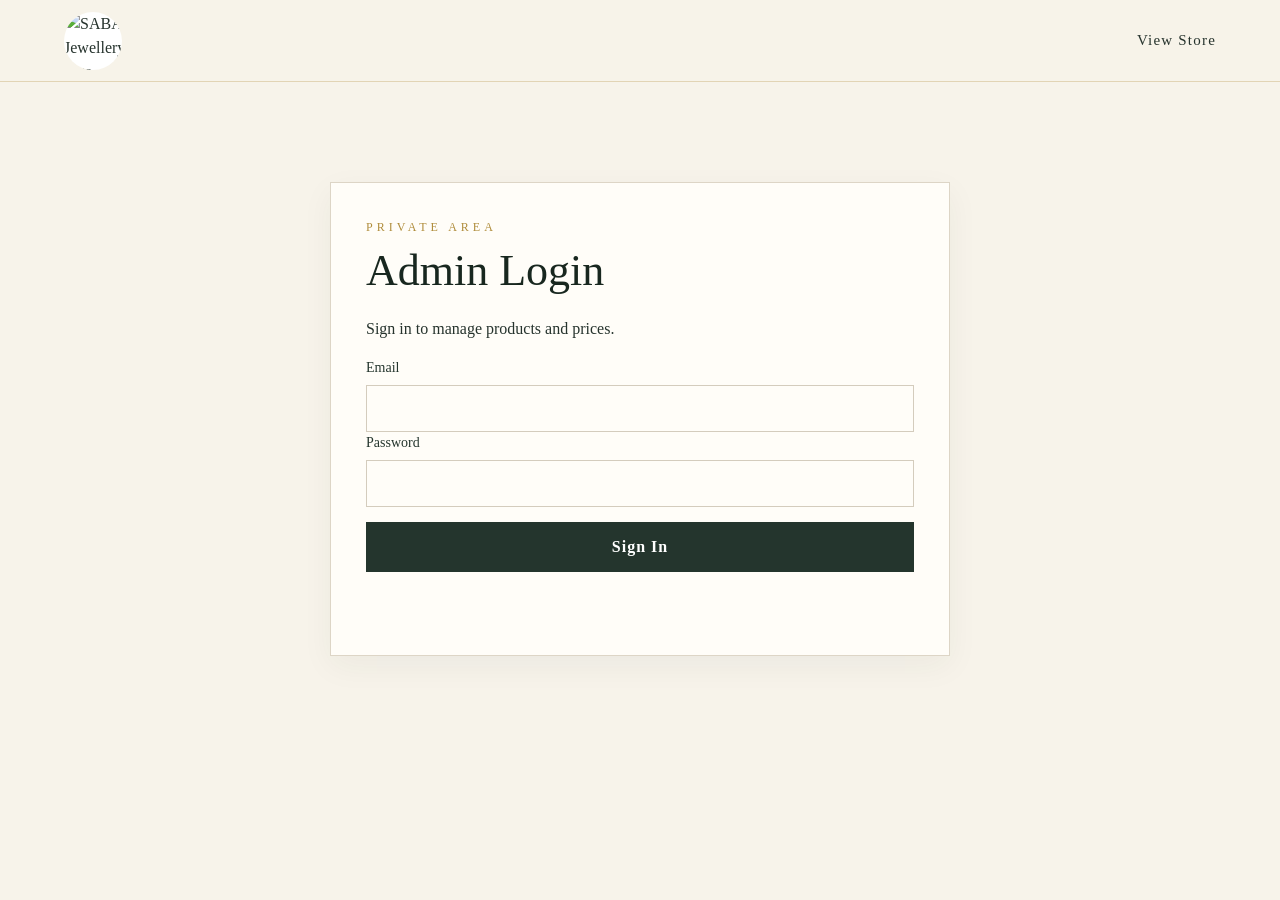
==== admin.html @ 73888e52 "2hr supabase reading" ====
<!DOCTYPE html>
<html lang="en">
<head>
  <meta charset="UTF-8">
  <meta name="viewport" content="width=device-width, initial-scale=1.0">
  <title>SABA Jewellery | Admin</title>

  <link rel="stylesheet" href="css/style.css">
</head>

<body class="admin-page">

  <header class="site-header">

    <a class="brand" href="index.html">
      <img
        src="assets/saba-logo.jpeg"
        alt="SABA Jewellery logo"
      >
    </a>

    <nav>
      <a href="index.html">View Store</a>
    </nav>

  </header>


  <main class="admin-main">

    <!-- ========================================
         LOGIN
    ========================================= -->

    <section id="login-section" class="auth-card">

      <p class="eyebrow">PRIVATE AREA</p>

      <h1>Admin Login</h1>

      <p>
        Sign in to manage products and prices.
      </p>

      <form id="login-form">

        <label>
          Email

          <input
            id="email"
            type="email"
            required
            autocomplete="email"
          >
        </label>


        <label>
          Password

          <input
            id="password"
            type="password"
            required
            autocomplete="current-password"
          >
        </label>


        <button
          class="gold-button"
          type="submit"
        >
          Sign In
        </button>


        <p
          id="login-message"
          class="message"
        ></p>

      </form>

    </section>


    <!-- ========================================
         DASHBOARD
    ========================================= -->

    <section
      id="dashboard"
      class="dashboard hidden"
    >

      <div class="dashboard-top">

        <div>

          <p class="eyebrow">
            SABA JEWELLERY
          </p>

          <h1>
            Product Management
          </h1>

        </div>


        <button
          id="logout-btn"
          class="outline-button"
        >
          Log out
        </button>

      </div>


      <!-- ========================================
           PRODUCT FORM
      ========================================= -->

      <form
        id="product-form"
        class="product-form"
      >

        <input
          type="hidden"
          id="product-id"
        >


        <div class="form-title">

          <h2 id="form-heading">
            Add Product
          </h2>

          <button
            type="button"
            id="cancel-edit"
            class="text-button hidden"
          >
            Cancel edit
          </button>

        </div>


        <div class="form-grid">


          <!-- PRODUCT NAME -->

          <label>
            Product name

            <input
              id="name"
              required
              maxlength="120"
              placeholder="Bismark Chain"
            >
          </label>


          <!-- CATEGORY -->

          <label>
            Category

            <select id="category">

              <option value="Chains">
                Chains
              </option>

              <option value="Bracelets">
                Bracelets
              </option>

              <option value="Earrings">
                Earrings
              </option>

              <option value="Rings">
                Rings
              </option>

              <option value="Other">
                Other
              </option>

            </select>

          </label>


          <!-- DISPLAY STYLE -->

          <label>
            Display Style

            <select id="display-style">

              <option value="black">
                Black
              </option>

              <option value="white">
                White
              </option>

              <option value="gold">
                Gold
              </option>

            </select>

          </label>


          <!-- WEIGHT -->

          <label>
            Weight / detail

            <input
              id="weight"
              maxlength="80"
              placeholder="7 GMS"
            >
          </label>


          <!-- PRICE -->

          <label>
            Price (€)

            <input
              id="price"
              type="number"
              min="0"
              step="0.01"
              required
              placeholder="350.00"
            >
          </label>


          <!-- DESCRIPTION -->

          <label class="full">
            Description

            <textarea
              id="description"
              rows="3"
              maxlength="500"
              placeholder="Product description"
            ></textarea>

          </label>


          <!-- IMAGE -->

          <label class="full">
            Product image

            <input
              id="image"
              type="file"
              accept="image/jpeg,image/png,image/webp"
              required
            >

          </label>

        </div>


        <!-- IMAGE PREVIEW -->

        <div
          id="image-preview"
          class="image-preview hidden"
        ></div>


        <!-- SAVE -->

        <button
          class="gold-button"
          type="submit"
          id="save-btn"
        >
          Save Product
        </button>


        <p
          id="form-message"
          class="message"
        ></p>

      </form>


      <!-- ========================================
           CURRENT PRODUCTS
      ========================================= -->

      <section>

        <div class="section-heading left">

          <p class="eyebrow">
            CATALOG
          </p>

          <h2>
            Current Products
          </h2>

        </div>


        <div
          id="admin-products"
          class="admin-products"
        ></div>

      </section>

    </section>

  </main>


  <!-- ========================================
       SCRIPTS
  ========================================= -->

  <script src="https://cdn.jsdelivr.net/npm/@supabase/supabase-js@2"></script>

  <script src="js/config.js"></script>

  <script src="js/store.js"></script>

  <script src="js/admin.js"></script>

</body>
</html>
---- css/style.css ----
:root {
  --ivory: #F7F3EA;
  --champagne: #E8E0D2;
  --cream: #FFFDF8;

  --emerald: #24352D;
  --emerald-dark: #18271F;

  --gold: #B08D3C;
  --gold-light: #D4AF62;

  --text: #26332D;
  --muted: #6F756E;

  --border: rgba(176, 141, 60, 0.30);

  --danger: #B85C5C;
}


/* ========================================
   GLOBAL
======================================== */

* {
  box-sizing: border-box;
}

html {
  scroll-behavior: smooth;
}

body {
  margin: 0;
  background: var(--ivory);
  color: var(--text);

  font-family:
    Georgia,
    "Times New Roman",
    serif;

  line-height: 1.5;
}

a {
  color: inherit;
  text-decoration: none;
}

button,
input,
select,
textarea {
  font-family: inherit;
}


/* ========================================
   HEADER
======================================== */

.site-header {
  height: 82px;

  padding: 10px 5%;

  display: flex;
  align-items: center;
  justify-content: space-between;

  border-bottom: 1px solid var(--border);

  background: rgba(247, 243, 234, 0.97);

  position: sticky;
  top: 0;

  z-index: 20;
}

.brand {
  display: flex;
  align-items: center;
}

.brand img {
  width: 58px;
  height: 58px;

  object-fit: contain;

  border-radius: 50%;

  background: #fff;

  display: block;
}

nav {
  display: flex;

  gap: 28px;

  align-items: center;

  font-size: 15px;

  letter-spacing: 1.2px;
}

nav a {
  transition: color 0.2s ease;
}

nav a:hover {
  color: var(--gold);
}

.admin-link {
  border: 1px solid var(--border);

  padding: 8px 14px;
}


/* ========================================
   HERO
======================================== */

.hero {
  min-height: 72vh;

  display: flex;

  align-items: center;

  padding: 8% 9%;

  position: relative;

  overflow: hidden;

  background:
    radial-gradient(
      circle at 80% 40%,
      rgba(176, 141, 60, 0.16),
      transparent 35%
    ),
    linear-gradient(
      120deg,
      #F7F3EA 0%,
      #EFE7D8 55%,
      #DCE4DB 100%
    );
}

.hero::after {
  content: "";

  position: absolute;

  width: 520px;
  height: 520px;

  right: 5%;
  top: 50%;

  transform: translateY(-50%);

  border: 1px solid rgba(176, 141, 60, 0.25);

  border-radius: 50%;

  box-shadow:
    0 0 80px rgba(176, 141, 60, 0.08),
    inset 0 0 80px rgba(176, 141, 60, 0.05);

  pointer-events: none;
}

.hero-content {
  max-width: 620px;

  position: relative;

  z-index: 2;
}

.eyebrow {
  color: var(--gold);

  letter-spacing: 4px;

  font-size: 12px;

  margin: 0 0 14px;
}

h1 {
  color: var(--emerald-dark);

  font-size: clamp(48px, 7vw, 92px);

  line-height: 0.96;

  font-weight: 400;

  margin: 0 0 25px;
}

h1 span,
h2 {
  color: var(--gold);
}

.hero p:not(.eyebrow) {
  color: #526058;

  max-width: 510px;

  font-size: 18px;
}


/* ========================================
   BUTTONS
======================================== */

.gold-button {
  display: inline-block;

  border: 1px solid var(--emerald);

  background: var(--emerald);

  color: #fff;

  padding: 12px 22px;

  margin-top: 15px;

  cursor: pointer;

  font: inherit;

  letter-spacing: 1px;

  font-weight: bold;

  transition:
    background 0.2s ease,
    border-color 0.2s ease;
}

.gold-button:hover {
  background: var(--gold);

  border-color: var(--gold);

  color: #fff;
}

.outline-button {
  background: transparent;

  color: var(--emerald);

  border: 1px solid #CFC7B8;

  padding: 9px 17px;

  cursor: pointer;

  font: inherit;

  transition:
    border-color 0.2s ease,
    color 0.2s ease,
    background 0.2s ease;
}

.outline-button:hover {
  border-color: var(--gold);

  color: var(--gold);

  background: rgba(176, 141, 60, 0.05);
}


/* ========================================
   COLLECTION
======================================== */

.collection {
  padding: 90px 7%;

  background: var(--ivory);
}

.section-heading {
  text-align: center;

  margin-bottom: 35px;
}

.section-heading.left {
  text-align: left;
}

.section-heading h2 {
  font-size: 42px;

  font-weight: 400;

  margin: 0 0 8px;
}

.section-heading p:last-child {
  color: var(--muted);
}


/* ========================================
   FILTERS
======================================== */

.filters {
  display: flex;

  justify-content: center;

  gap: 8px;

  margin-bottom: 40px;

  flex-wrap: wrap;
}

.filter {
  background: transparent;

  color: var(--emerald);

  border: 1px solid #D2C9B9;

  padding: 9px 17px;

  cursor: pointer;

  font: inherit;

  transition:
    border-color 0.2s ease,
    color 0.2s ease,
    background 0.2s ease;
}

.filter.active,
.filter:hover {
  border-color: var(--gold);

  color: var(--gold);

  background: rgba(176, 141, 60, 0.05);
}


/* ========================================
   PRODUCT GRID
======================================== */

.product-grid {
  display: grid;

  grid-template-columns:
    repeat(auto-fit, minmax(230px, 1fr));

  gap: 24px;

  align-items: start;
}


/* ========================================
   PRODUCT CARD
======================================== */

.product-card {
  background: var(--cream);

  border: 1px solid #DDD5C6;

  overflow: hidden;

  transition:
    transform 0.2s ease,
    border-color 0.2s ease,
    box-shadow 0.2s ease;
}

.product-card:hover {
  transform: translateY(-4px);

  border-color: var(--border);

  box-shadow:
    0 12px 35px rgba(36, 53, 45, 0.08);
}


/* ========================================
   PRODUCT IMAGE
======================================== */

.product-image {
  width: 100%;

  height: 300px;

  display: block;

  /*
    IMPORTANT:
    Original image is NOT cropped,
    resized, processed or distorted.
  */

  object-fit: contain;

  object-position: center;

  padding: 18px;

  background:
    radial-gradient(
      circle at center,
      #FFFFFF 0%,
      #F5EFE3 70%,
      #E9E0D1 100%
    );
}


/* ========================================
   OPTIONAL IMAGE STYLES
======================================== */

.product-image.black {
  background:
    radial-gradient(
      circle at center,
      #292929 0%,
      #151515 50%,
      #050505 100%
    );
}

.product-image.ivory {
  background:
    linear-gradient(
      135deg,
      #FFFFFF,
      #F0E9DC
    );
}

.product-image.gold {
  background:
    radial-gradient(
      circle at center,
      rgba(201, 162, 77, 0.20),
      #F3EBDD 72%
    );
}

.product-image.gradient {
  background:
    linear-gradient(
      145deg,
      #E8E0D2,
      #F7F3EA 60%,
      #DCE4DB
    );
}


/* ========================================
   PRODUCT INFO
======================================== */

.product-info {
  padding: 19px;
}

.product-info h3 {
  margin: 0 0 5px;

  font-size: 22px;

  font-weight: 400;

  color: var(--emerald);
}

.product-meta {
  color: var(--muted);

  font-size: 14px;

  min-height: 22px;
}

.price {
  color: var(--gold);

  font-size: 22px;

  margin-top: 13px;
}


/* ========================================
   ABOUT
======================================== */

.about {
  border-top: 1px solid #DDD5C6;

  border-bottom: 1px solid #DDD5C6;

  padding: 70px 9%;

  display: grid;

  grid-template-columns: 1fr 1fr;

  gap: 60px;

  align-items: center;

  background: var(--champagne);
}

.about h2 {
  font-size: 46px;

  font-weight: 400;

  margin: 0;
}

.about > p {
  color: #626A63;

  font-size: 17px;
}


/* ========================================
   FOOTER
======================================== */

footer {
  padding: 30px 7%;

  color: #7A817A;

  display: flex;

  justify-content: space-between;

  font-size: 11px;

  letter-spacing: 2px;

  background: var(--emerald);
}


/* ========================================
   LOADING
======================================== */

.loading {
  color: var(--muted);

  text-align: center;

  grid-column: 1 / -1;

  padding: 50px;
}


/* ========================================
   ADMIN
======================================== */

.admin-main {
  max-width: 1100px;

  margin: 0 auto;

  padding: 60px 5%;
}

.auth-card,
.product-form {
  background: var(--cream);

  border: 1px solid #DDD5C6;

  padding: 35px;

  max-width: 620px;

  margin: 40px auto;

  box-shadow:
    0 10px 30px rgba(36, 53, 45, 0.05);
}

.auth-card h1,
.dashboard h1 {
  font-size: 44px;

  color: var(--emerald-dark);
}

label {
  display: block;

  color: var(--emerald);

  font-size: 14px;
}

input,
select,
textarea {
  width: 100%;

  margin-top: 7px;

  background: #FFFDF8;

  color: var(--text);

  border: 1px solid #D4CCBD;

  padding: 12px;

  font: inherit;

  outline: none;
}

input:focus,
select:focus,
textarea:focus {
  border-color: var(--gold);

  box-shadow:
    0 0 0 2px rgba(176, 141, 60, 0.08);
}

.auth-card .gold-button {
  width: 100%;
}

.message {
  min-height: 20px;

  color: var(--gold);

  font-size: 14px;
}

.hidden {
  display: none !important;
}


/* ========================================
   ADMIN DASHBOARD
======================================== */

.dashboard-top {
  display: flex;

  justify-content: space-between;

  align-items: center;

  margin-bottom: 20px;
}

.product-form {
  max-width: none;

  margin: 20px 0 70px;
}

.form-title {
  display: flex;

  justify-content: space-between;

  align-items: center;
}

.form-title h2 {
  font-weight: 400;
}

.form-grid {
  display: grid;

  grid-template-columns: 1fr 1fr;

  gap: 18px;
}

.full {
  grid-column: 1 / -1;
}

.text-button {
  background: none;

  border: 0;

  color: var(--gold);

  cursor: pointer;
}


/* ========================================
   IMAGE PREVIEW
======================================== */

.image-preview {
  margin: 15px 0;

  width: 280px;
  height: 200px;

  background:
    radial-gradient(
      circle at center,
      #FFFFFF,
      #F0E8DA
    );

  border: 1px solid #DDD5C6;

  padding: 10px;

  display: flex;

  align-items: center;

  justify-content: center;

  overflow: hidden;
}

.image-preview img {
  width: 100%;

  height: 100%;

  object-fit: contain;

  object-position: center;

  display: block;
}


/* ========================================
   ADMIN PRODUCT LIST
======================================== */

.admin-products {
  display: grid;

  gap: 14px;
}

.admin-row {
  display: grid;

  grid-template-columns:
    90px 1fr auto auto;

  gap: 18px;

  align-items: center;

  padding: 12px;

  background: var(--cream);

  border: 1px solid #DDD5C6;
}

.admin-row img {
  width: 90px;

  height: 80px;

  object-fit: contain;

  object-position: center;

  display: block;
}


/* ========================================
   ADMIN IMAGE STYLES
======================================== */

.admin-product-image.black {
  background:
    radial-gradient(
      circle at center,
      #292929,
      #080808
    );
}

.admin-product-image.ivory {
  background:
    linear-gradient(
      135deg,
      #FFFFFF,
      #F0E9DC
    );
}

.admin-product-image.gold {
  background:
    radial-gradient(
      circle at center,
      rgba(201, 162, 77, 0.20),
      #F3EBDD
    );
}

.admin-product-image.gradient {
  background:
    linear-gradient(
      145deg,
      #E8E0D2,
      #F7F3EA 60%,
      #DCE4DB
    );
}

.admin-row h3 {
  margin: 0;

  font-weight: 400;

  color: var(--emerald);
}

.admin-row small {
  color: var(--muted);
}

.admin-style {
  display: block;

  margin-top: 4px;

  color: var(--gold) !important;

  font-size: 12px;
}

.admin-actions {
  display: flex;

  gap: 8px;
}

.danger {
  color: var(--danger);

  border-color: rgba(184, 92, 92, 0.5);
}

.danger:hover {
  color: #fff;

  background: var(--danger);

  border-color: var(--danger);
}


/* ========================================
   MOBILE
======================================== */

@media (max-width: 700px) {

  .site-header {
    height: 72px;
  }

  nav a:not(.admin-link) {
    display: none;
  }

  .hero {
    min-height: 65vh;

    padding: 12% 7%;
  }

  .hero::after {
    width: 300px;

    height: 300px;

    right: -100px;

    opacity: 0.6;
  }

  .collection {
    padding: 60px 5%;
  }

  .product-grid {
    grid-template-columns:
      repeat(2, minmax(0, 1fr));

    gap: 14px;
  }

  .product-image {
    height: 220px;

    padding: 8px;
  }

  .product-info {
    padding: 14px;
  }

  .product-info h3 {
    font-size: 18px;
  }

  .price {
    font-size: 19px;
  }

  .about {
    grid-template-columns: 1fr;

    gap: 20px;

    padding: 55px 7%;
  }

  footer {
    flex-direction: column;

    gap: 10px;
  }

  .form-grid {
    grid-template-columns: 1fr;
  }

  .full {
    grid-column: auto;
  }

  .admin-row {
    grid-template-columns:
      65px 1fr;
  }

  .admin-row img {
    width: 65px;

    height: 65px;
  }

  .admin-actions {
    grid-column: 1 / -1;
  }

  .dashboard-top {
    align-items: flex-start;

    gap: 15px;
  }

  .image-preview {
    width: 100%;

    max-width: 280px;
  }
}
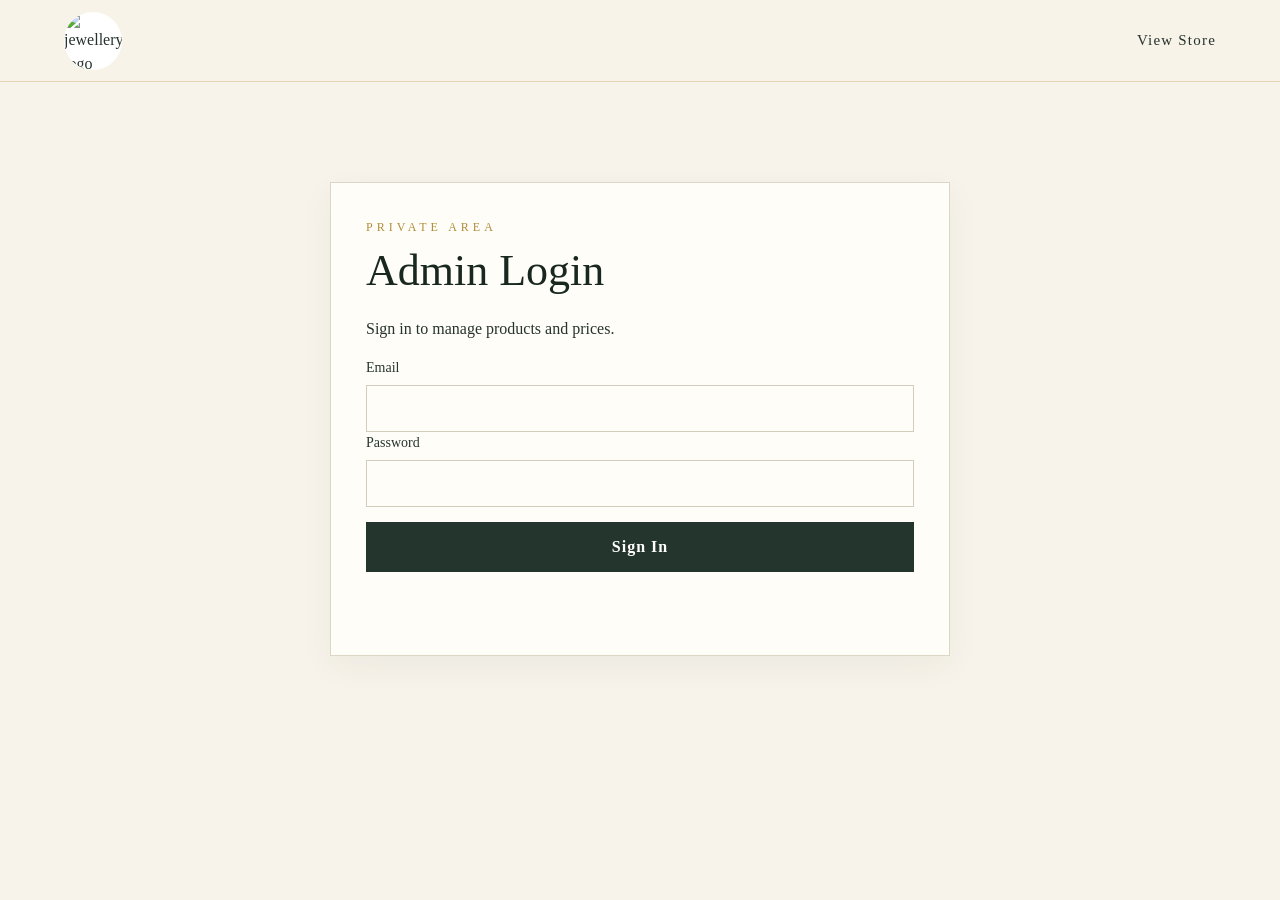
==== commit fa3cb80b: "Name removed for secrecy" ====
--- a/admin.html
+++ b/admin.html
@@ -3,7 +3,7 @@
 <head>
   <meta charset="UTF-8">
   <meta name="viewport" content="width=device-width, initial-scale=1.0">
-  <title>SABA Jewellery | Admin</title>
+  <title>Jewellery | Admin</title>
 
   <link rel="stylesheet" href="css/style.css">
 </head>
@@ -14,8 +14,8 @@
 
     <a class="brand" href="index.html">
       <img
-        src="assets/saba-logo.jpeg"
-        alt="SABA Jewellery logo"
+        src="assets/logo.jpeg"
+        alt="jewellery logo"
       >
     </a>
 
@@ -100,7 +100,7 @@
         <div>
 
           <p class="eyebrow">
-            SABA JEWELLERY
+            JEWELLERY
           </p>
 
           <h1>
